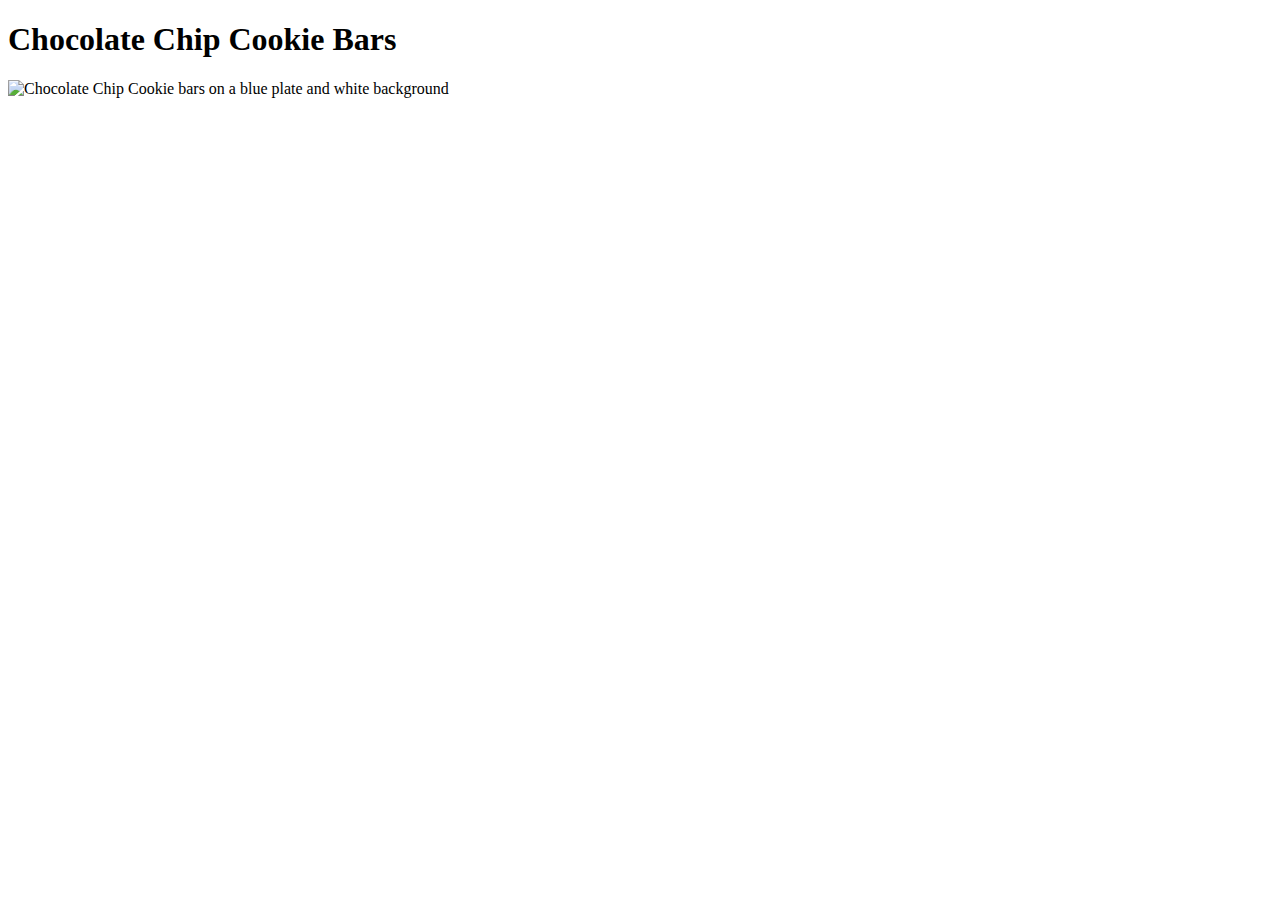
==== food-recipes/chocolate-cookie-bar.html @ 8e82d92b "Make page for chocolate chip cookie bar" ====
<!DOCTYPE html>
<html lang="us">
    <head>
        <meta charset="UTF-8">
        <title>Chocolate Chip Cookie Bars</title>
    </head>
    <body>
        <h1>Chocolate Chip Cookie Bars</h1>

        <img src="../images/Chocolate Chip Cookie bar.webp" alt="Chocolate Chip Cookie bars on a blue plate and white background" height="425" width="425">

        
    </body>
</html>
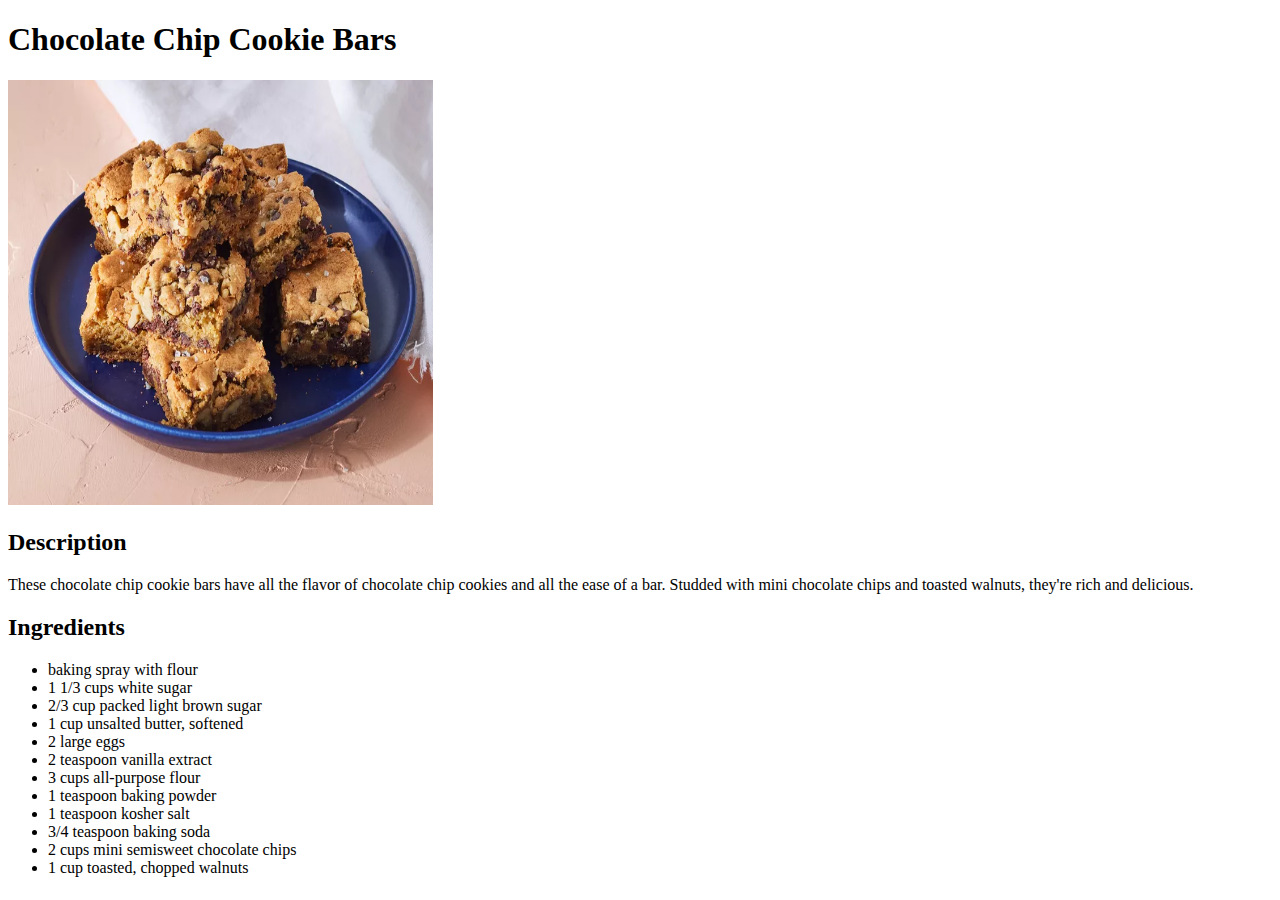
==== commit 30771731: "Add description and ingreidents and their headers" ====
--- a/food-recipes/chocolate-cookie-bar.html
+++ b/food-recipes/chocolate-cookie-bar.html
@@ -9,6 +9,28 @@
 
         <img src="../images/Chocolate Chip Cookie bar.webp" alt="Chocolate Chip Cookie bars on a blue plate and white background" height="425" width="425">
 
-        
+        <h2>Description</h2>
+
+        <p>These chocolate chip cookie bars have all the flavor of chocolate chip cookies and all the ease of a bar.
+         Studded with mini chocolate chips and toasted walnuts, they're rich and delicious.</p>
+
+         <h2>Ingredients</h2>
+
+         <ul>
+            <li>baking spray with flour</li>
+            <li>1 1/3 cups white sugar</li>
+            <li>2/3 cup packed light brown sugar</li>
+            <li>1 cup unsalted butter, softened</li>
+            <li>2 large eggs</li>
+            <li>2 teaspoon vanilla extract</li>
+            <li>3 cups all-purpose flour</li>
+            <li>1 teaspoon baking powder</li>
+            <li>1 teaspoon kosher salt</li>
+            <li>3/4 teaspoon baking soda</li>
+            <li>2 cups mini semisweet chocolate chips</li>
+            <li>1 cup toasted, chopped walnuts</li>
+         </ul>
+
+
     </body>
 </html>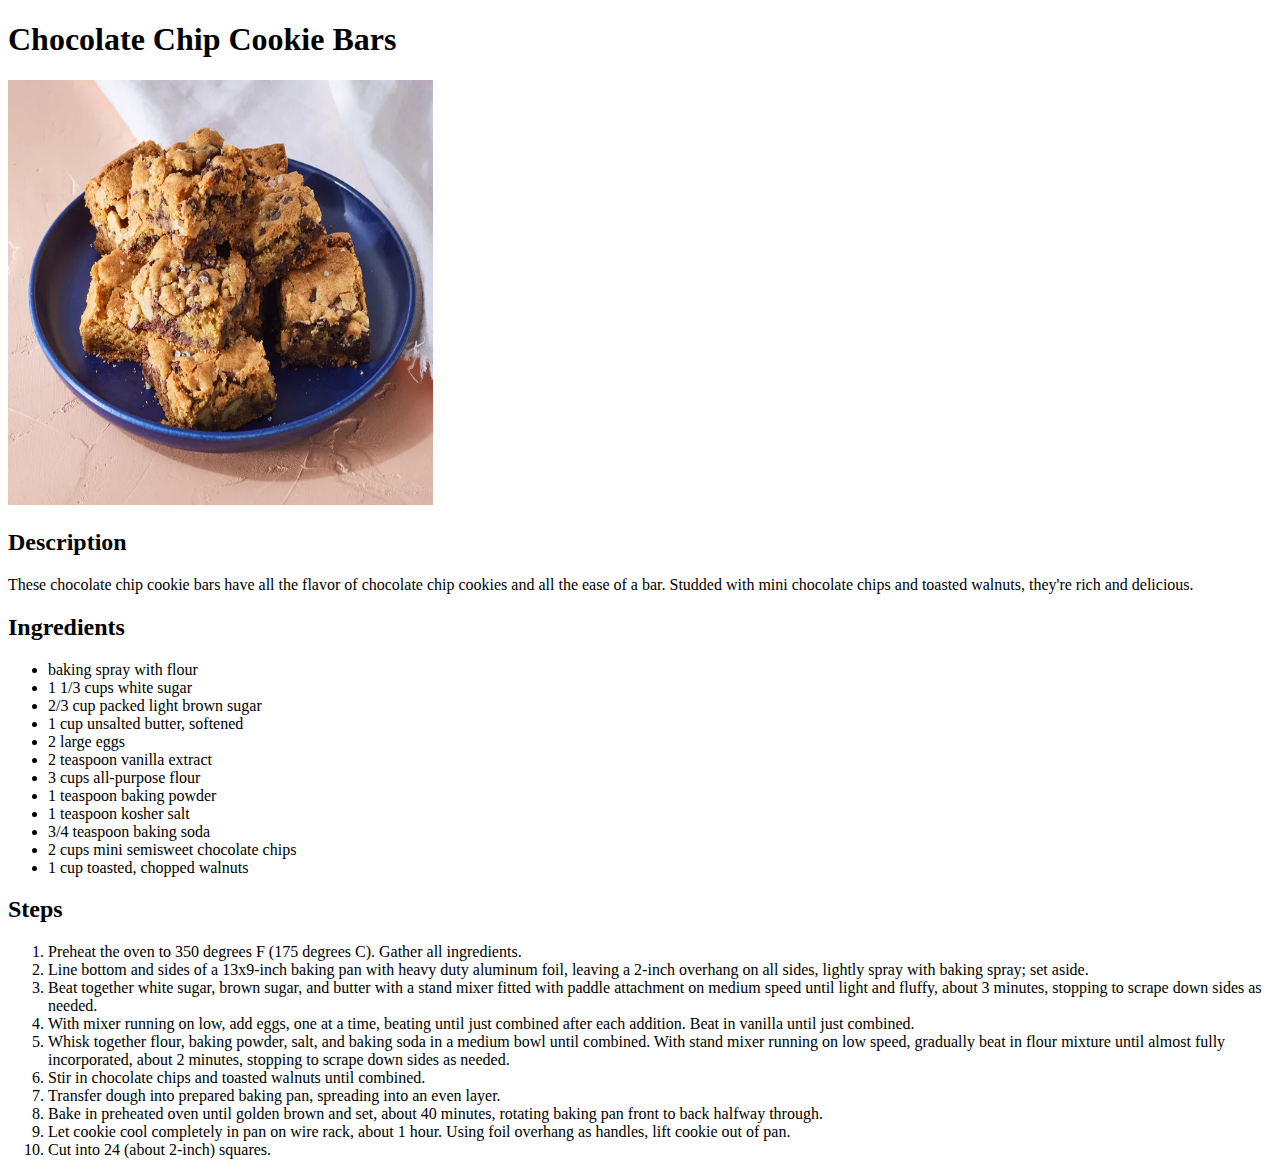
==== commit 1f9d6099: "Add steps header and steps for cookie bar recipe" ====
--- a/food-recipes/chocolate-cookie-bar.html
+++ b/food-recipes/chocolate-cookie-bar.html
@@ -31,6 +31,24 @@
             <li>1 cup toasted, chopped walnuts</li>
          </ul>
 
+         <h2>Steps</h2>
+         
+         <ol>
+            <li>Preheat the oven to 350 degrees F (175 degrees C). Gather all ingredients.</li>
+            <li>Line bottom and sides of a 13x9-inch baking pan with heavy duty aluminum foil,
+            leaving a 2-inch overhang on all sides, lightly spray with baking spray; set aside.</li>
+            <li>Beat together white sugar, brown sugar, and butter with a stand mixer fitted with paddle attachment on medium speed until light and fluffy, 
+            about 3 minutes, stopping to scrape down sides as needed.</li>
+            <li>With mixer running on low, add eggs, one at a time, beating until just combined after each addition. Beat in vanilla until just combined.</li>
+            <li>Whisk together flour, baking powder, salt, and baking soda in a medium bowl until combined. With stand mixer running on low speed, 
+            gradually beat in flour mixture until almost fully incorporated, about 2 minutes, stopping to scrape down sides as needed.</li>
+            <li>Stir in chocolate chips and toasted walnuts until combined.</li>
+            <li>Transfer dough into prepared baking pan, spreading into an even layer.</li>
+            <li>Bake in preheated oven until golden brown and set, about 40 minutes, rotating baking pan front to back halfway through.</li>
+            <li>Let cookie cool completely in pan on wire rack, about 1 hour. Using foil overhang as handles, lift cookie out of pan.</li>
+            <li>Cut into 24 (about 2-inch) squares.</li>
+         </ol>
+
 
     </body>
 </html>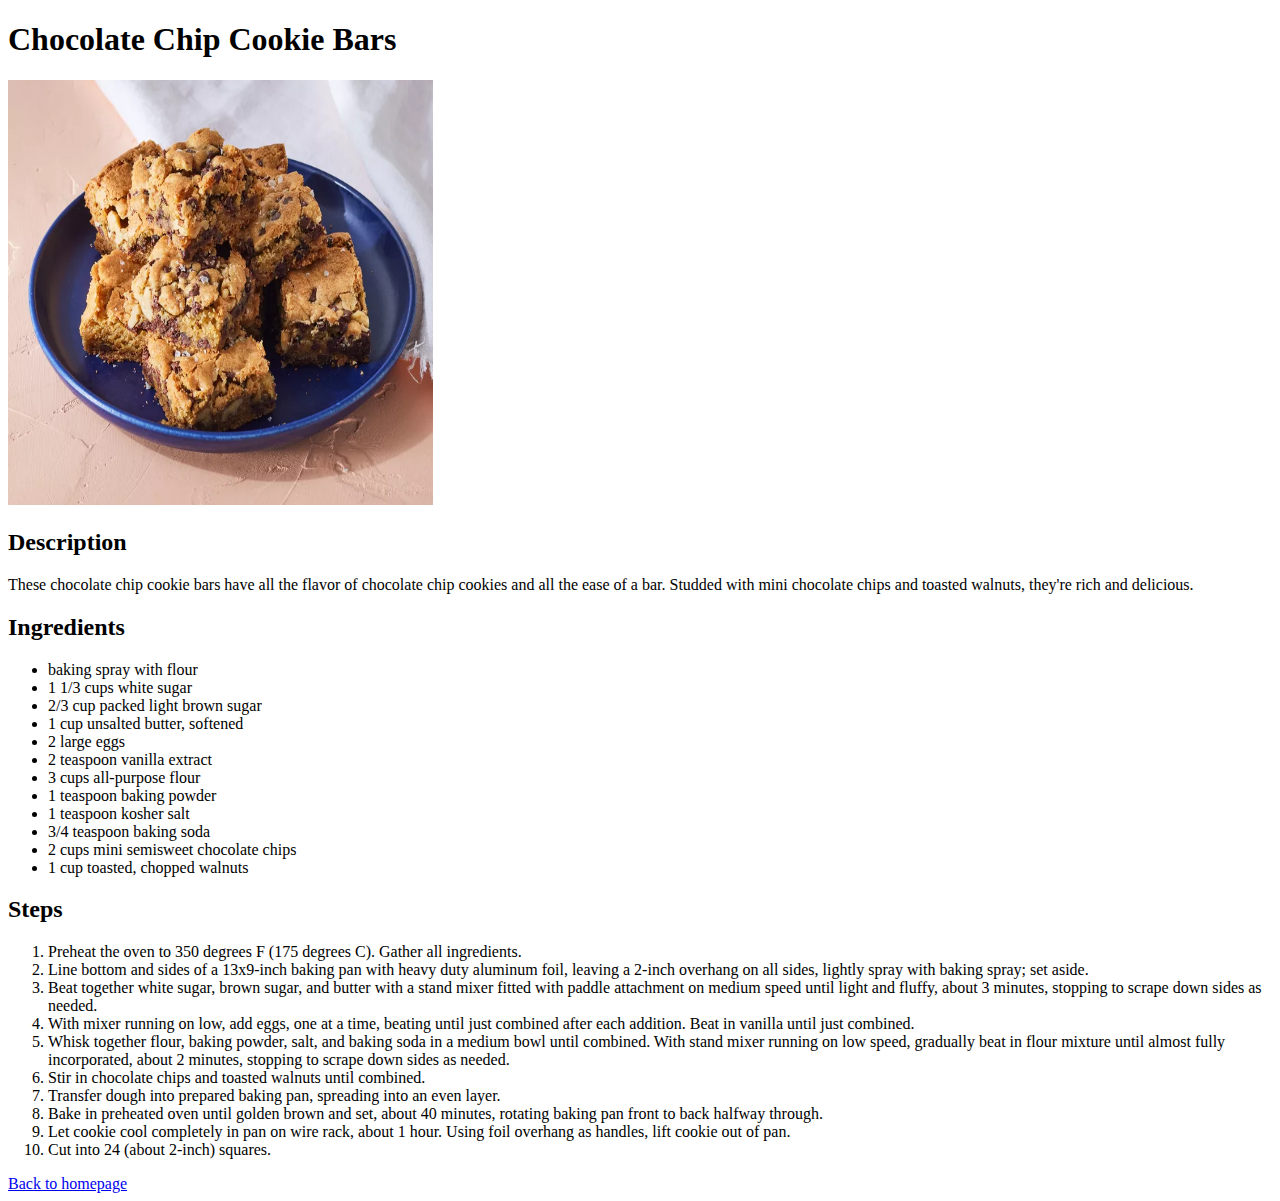
==== commit bafe708d: "Add link to homepage by anchor" ====
--- a/food-recipes/chocolate-cookie-bar.html
+++ b/food-recipes/chocolate-cookie-bar.html
@@ -49,6 +49,8 @@
             <li>Cut into 24 (about 2-inch) squares.</li>
          </ol>
 
+         <a href="../index.html">Back to homepage</a>
+
 
     </body>
 </html>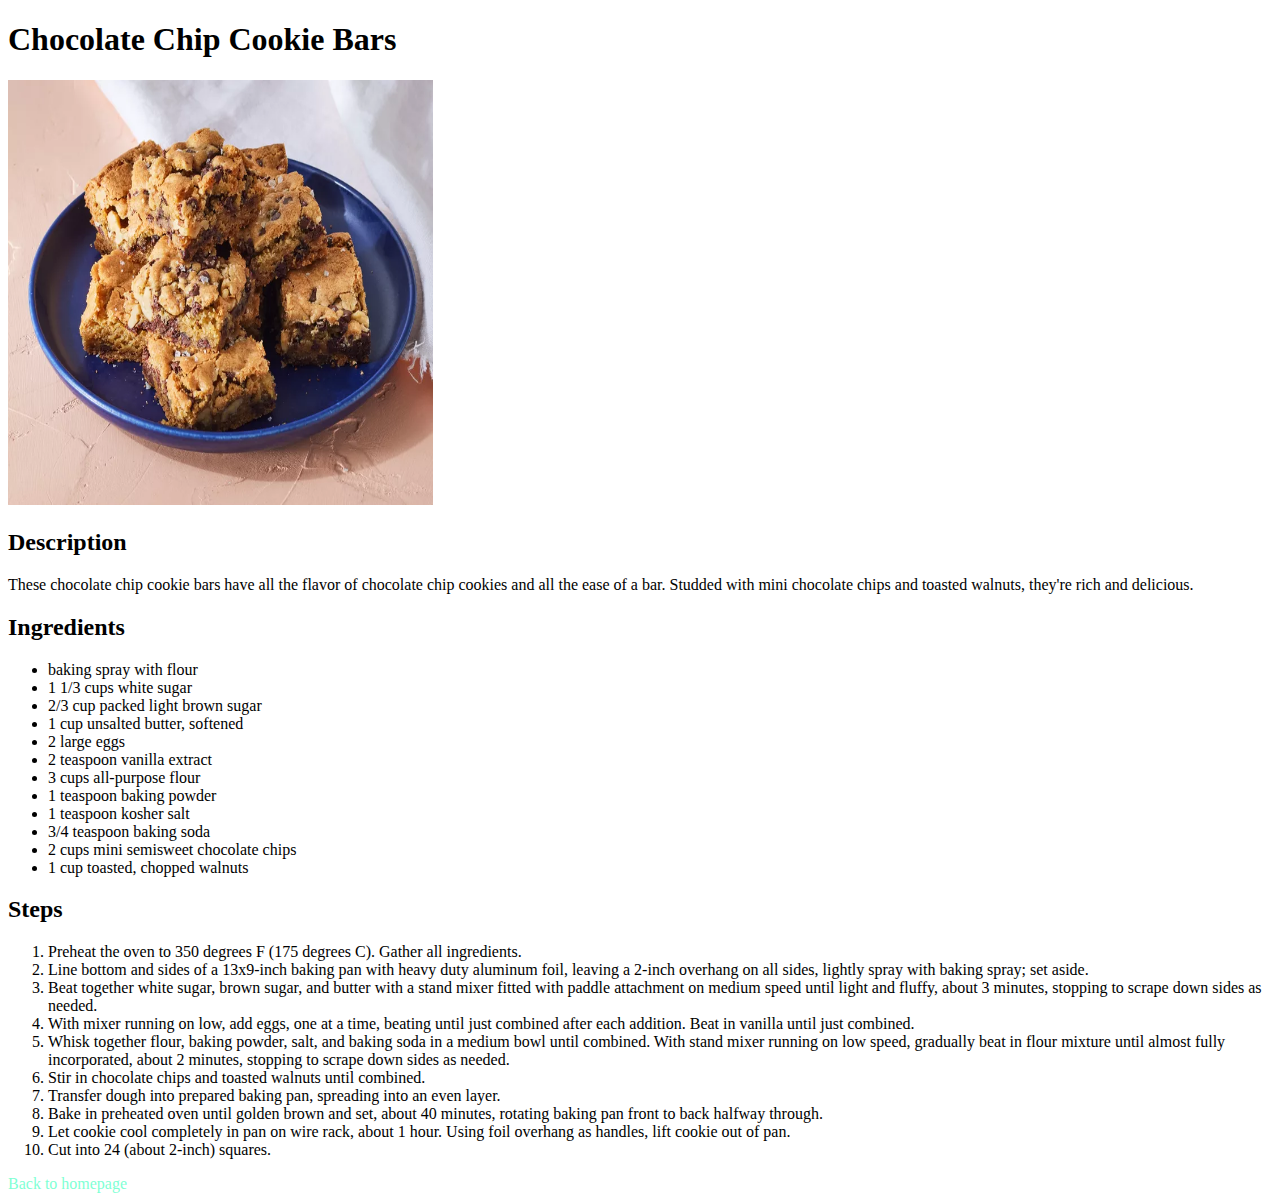
==== commit 6876c0f7: "link to styles.css" ====
--- a/food-recipes/chocolate-cookie-bar.html
+++ b/food-recipes/chocolate-cookie-bar.html
@@ -1,6 +1,7 @@
 <!DOCTYPE html>
 <html lang="us">
     <head>
+        <link rel="stylesheet" href="../styles.css">
         <meta charset="UTF-8">
         <title>Chocolate Chip Cookie Bars</title>
     </head>
--- a/styles.css
+++ b/styles.css
@@ -0,0 +1,26 @@
+.title
+{
+    color:#610808;
+    font-family:"Times New Roman", serif;
+    text-align:center;
+    font-weight:bold;
+}
+.pages
+{
+    font-size:25px;
+    margin-bottom:50px;
+    margin-right:30px;
+    text-align:center;
+    list-style-type:none;
+}
+a:link
+{
+    color:aquamarine;
+    text-decoration:none;
+}
+a:visited
+{
+    color:rgb(40, 88, 72);
+    text-decoration:none;
+}
+
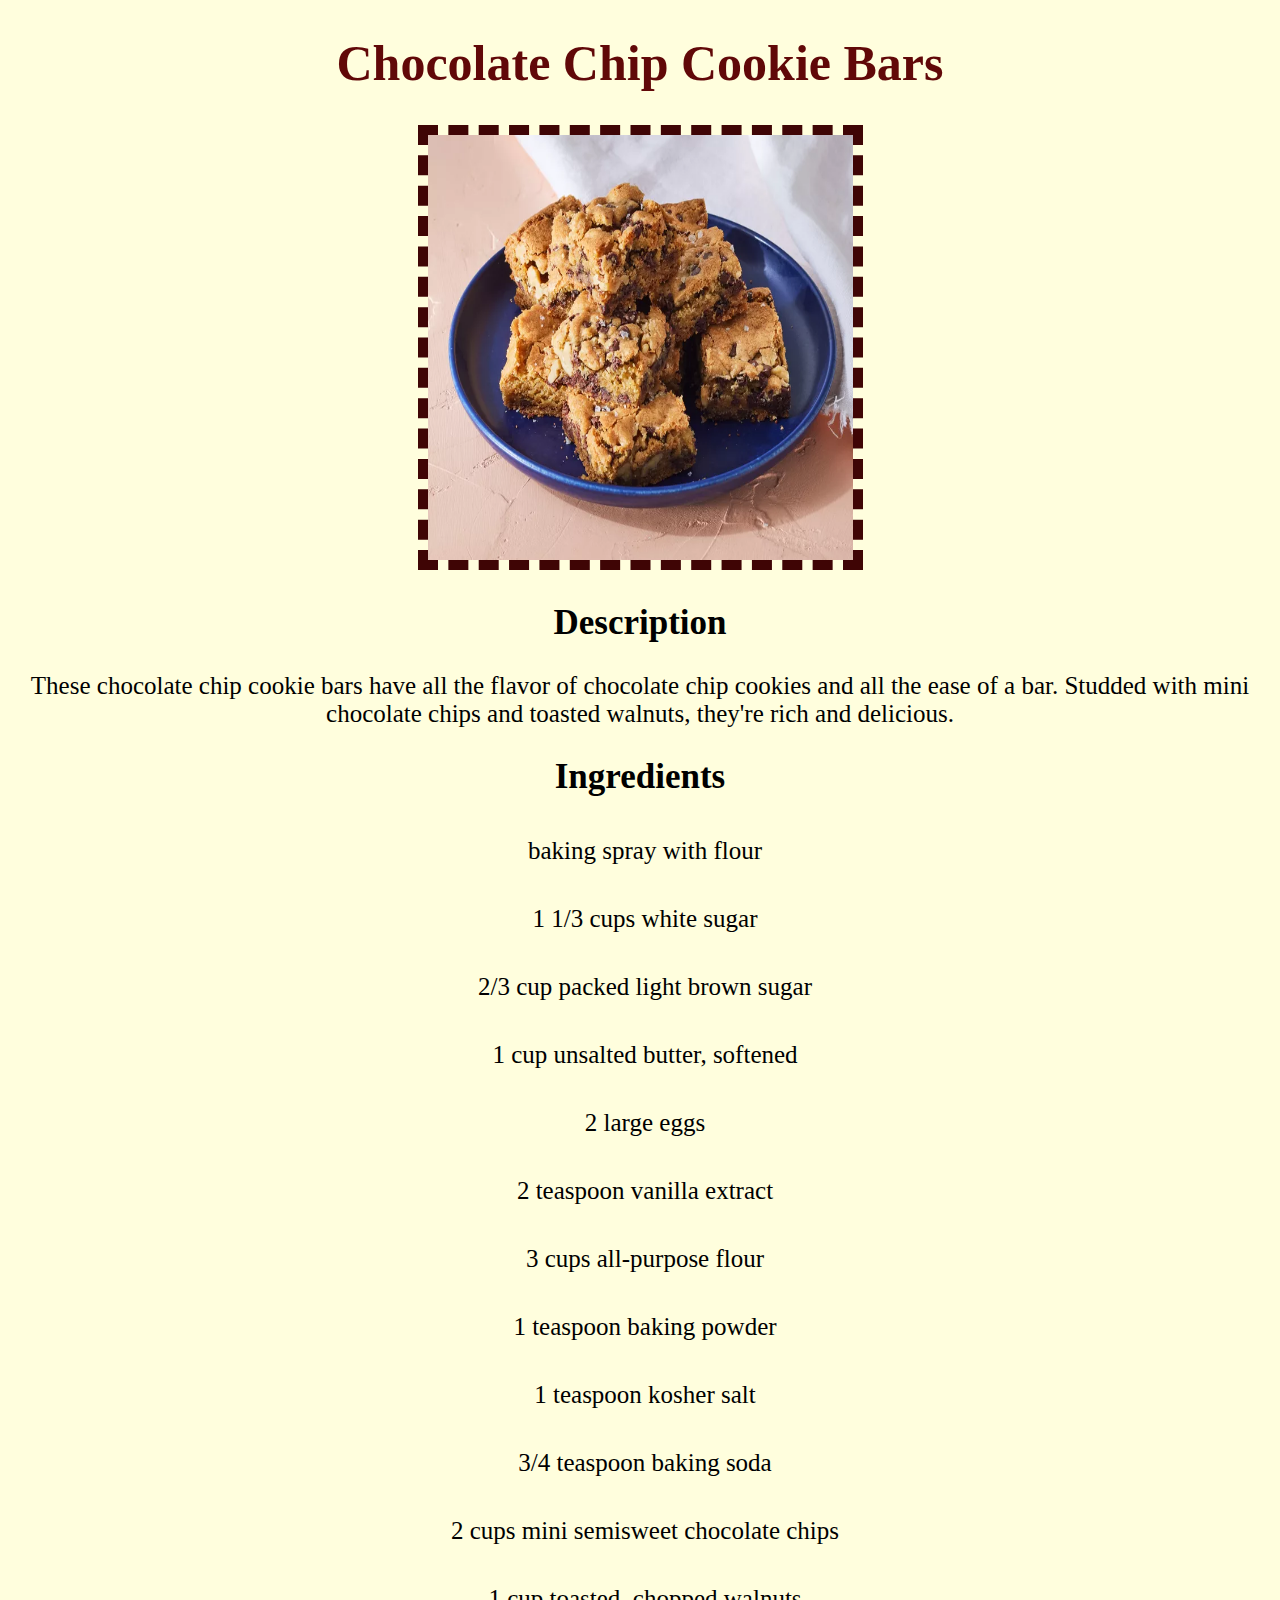
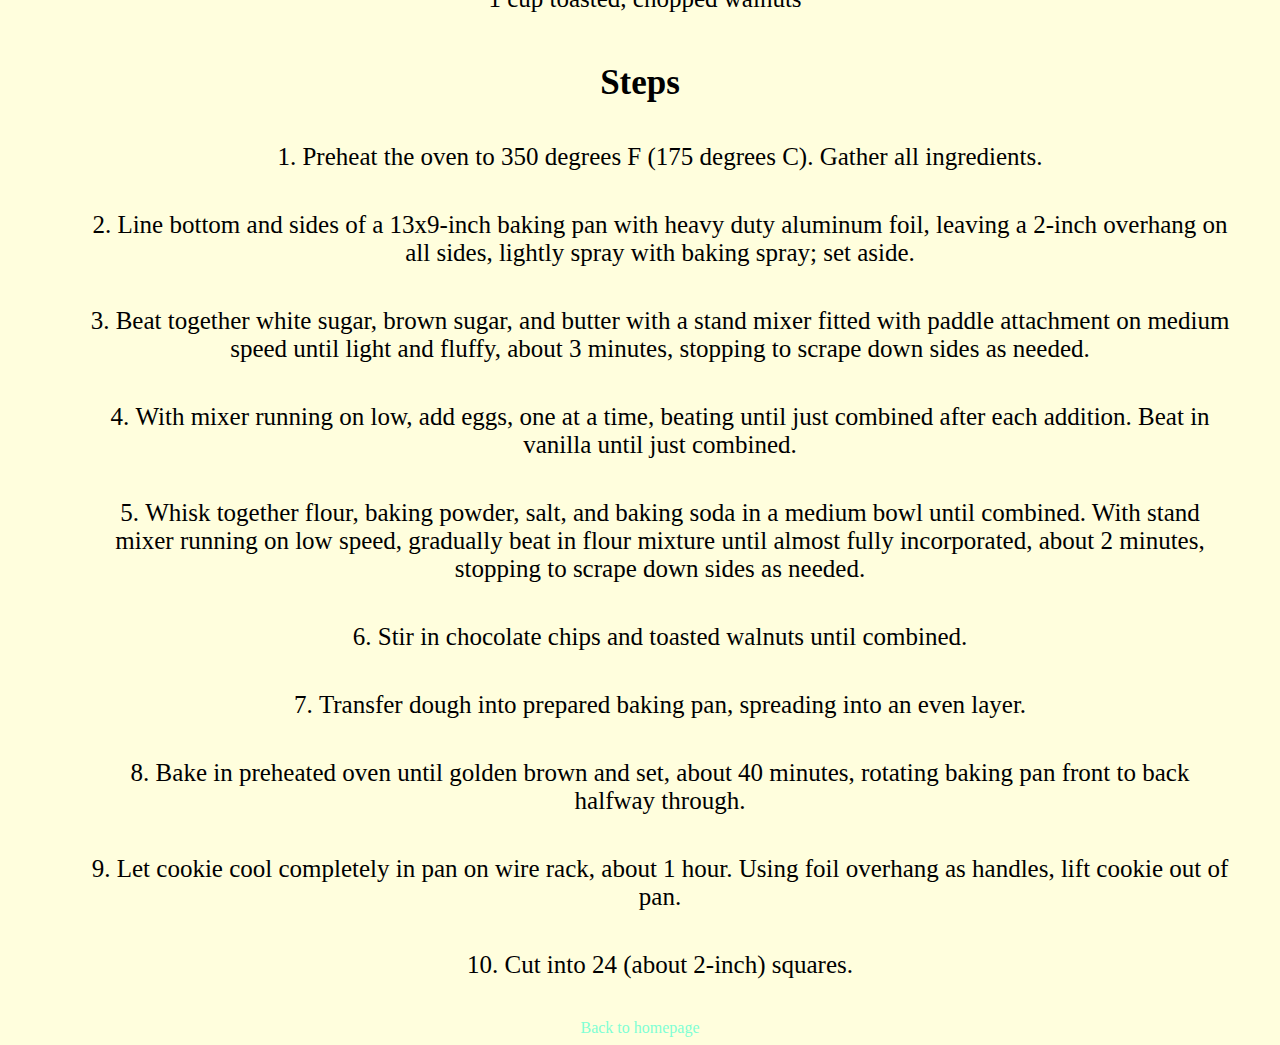
==== commit cdcab35b: "Add ingredients class to ul" ====
--- a/food-recipes/chocolate-cookie-bar.html
+++ b/food-recipes/chocolate-cookie-bar.html
@@ -17,7 +17,7 @@
 
          <h2>Ingredients</h2>
 
-         <ul>
+         <ul class="ingredients">
             <li>baking spray with flour</li>
             <li>1 1/3 cups white sugar</li>
             <li>2/3 cup packed light brown sugar</li>
--- a/styles.css
+++ b/styles.css
@@ -1,17 +1,35 @@
-.title
+*
+{
+    text-align:center;
+}
+
+h1
 {
     color:#610808;
     font-family:"Times New Roman", serif;
-    text-align:center;
     font-weight:bold;
+    font-size:50px;
 }
-.pages
+
+
+h2
+{
+    font-size:35px;
+}
+
+ul
+{
+    margin-bottom:50px;
+    margin-right:30px;
+    list-style-type:none;
+}
+ol, ul, p
 {
     font-size:25px;
-    margin-bottom:50px;
-    margin-right:30px;
-    text-align:center;
-    list-style-type:none;
+}
+ol
+{
+    list-style-position:inside;
 }
 a:link
 {
@@ -23,4 +41,17 @@
     color:rgb(40, 88, 72);
     text-decoration:none;
 }
+body
+{
+    background-color:#fffedd;
+}
+li
+{
+    margin:40px;
+}
+img
+{
+    
+    border: 10px dashed rgb(63, 5, 5);
+}
 
